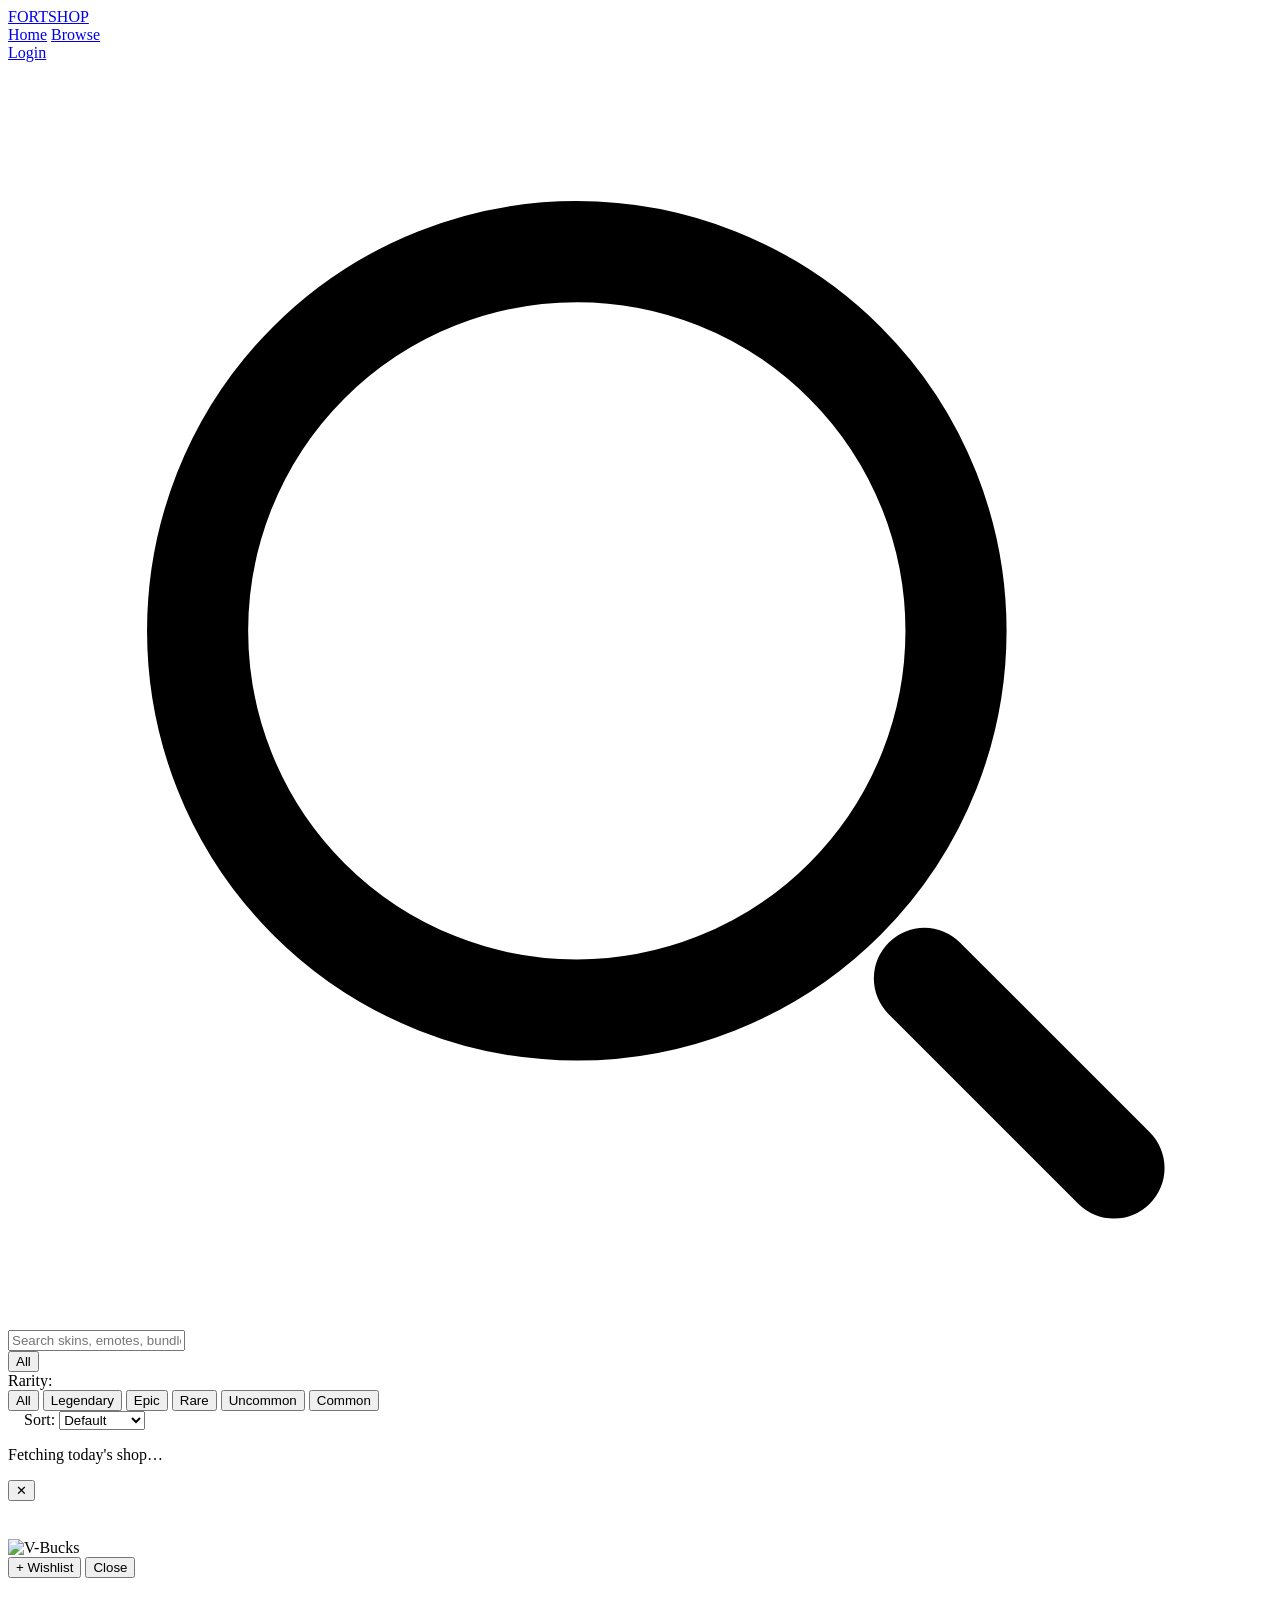
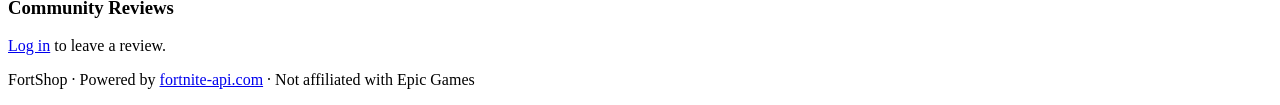
==== browse.html @ 2cf89644 "browse done" ====
<!DOCTYPE html>
<html lang="en">
<head>
  <meta charset="UTF-8"/>
  <meta name="viewport" content="width=device-width, initial-scale=1.0"/>
  <title>Browse — FortShop</title>
  <link rel="manifest" href="manifest.json"/>
  <link href="https://fonts.googleapis.com/css2?family=Rajdhani:wght@400;600;700&family=Orbitron:wght@700;900&display=swap" rel="stylesheet"/>
  <link rel="stylesheet" href="css/style.css"/>
  <link rel="stylesheet" href="css/components.css"/>
</head>
<body>

<header id="main-nav">
  <a href="index.html" class="logo">FORT<span>SHOP</span></a>
  <nav class="nav-links">
    <a href="index.html"   class="nav-link">Home</a>
    <a href="browse.html"  class="nav-link active">Browse</a>
    <a href="profile.html" class="nav-link" id="nav-profile" style="display:none">My Wishlist</a>
  </nav>
  <div class="nav-auth">
    <a href="login.html"  class="btn-nav"              id="nav-login">Login</a>
    <button               class="btn-nav btn-nav-ghost" id="nav-logout" style="display:none">Logout</button>
  </div>
</header>


<div class="browse-controls">

  <div class="search-wrap">
    <svg class="search-icon" viewBox="0 0 20 20" fill="none" aria-hidden="true">
      <circle cx="9" cy="9" r="6" stroke="currentColor" stroke-width="1.6"/>
      <path d="M14.5 14.5l3 3" stroke="currentColor" stroke-width="1.6" stroke-linecap="round"/>
    </svg>
    <input type="text" id="search-input" placeholder="Search skins, emotes, bundles…" autocomplete="off"/>
  </div>

  <div class="chip-row" id="type-chips">
    <button class="chip active" data-type="all">All</button>
  </div>

  <div class="filter-row">
    <span class="filter-label">Rarity:</span>
    <div class="chip-row" id="rarity-chips">
      <button class="chip active" data-rarity="all">All</button>
      <button class="chip" data-rarity="legendary">Legendary</button>
      <button class="chip" data-rarity="epic">Epic</button>
      <button class="chip" data-rarity="rare">Rare</button>
      <button class="chip" data-rarity="uncommon">Uncommon</button>
      <button class="chip" data-rarity="common">Common</button>
    </div>

    <span class="filter-label" style="margin-left:1rem">Sort:</span>
    <select class="sort-select" id="sort-select">
      <option value="default">Default</option>
      <option value="price-asc">Price ↑</option>
      <option value="price-desc">Price ↓</option>
      <option value="name-asc">Name A–Z</option>
      <option value="name-desc">Name Z–A</option>
    </select>

    <span class="results-count" id="results-count"></span>
  </div>
</div>

<main class="browse-main">
  <div id="browse-loader" class="loader-wrap">
    <div class="spinner"></div>
    <p>Fetching today's shop…</p>
  </div>

  <div id="browse-empty" class="empty-state" style="display:none">
    <p>No items match your search.</p>
  </div>

  <div class="item-grid" id="browse-grid"></div>
</main>

<div class="modal-overlay" id="modal-overlay">
  <div class="modal">
    <button class="modal-x" id="modal-close" aria-label="Close">✕</button>

    <div class="modal-hero">
      <div class="modal-stripe" id="modal-stripe"></div>
      <img id="modal-img" src="" alt=""/>
      <div class="modal-hero-fade"></div>
    </div>

    <div class="modal-body">
      <p class="modal-rarity" id="modal-rarity"></p>
      <h2 class="modal-name"  id="modal-name"></h2>
      <p class="modal-desc"   id="modal-desc"></p>

      <div class="modal-tags" id="modal-tags"></div>

      <div class="modal-footer-row">
        <div class="modal-price">
          <img src="https://fortnite-api.com/images/vbuck.png" class="vbuck-icon" alt="V-Bucks"/>
          <span id="modal-price-val"></span>
        </div>
        <div class="modal-actions">
          <button class="btn-primary" id="modal-wishlist-btn">+ Wishlist</button>
          <button class="btn-ghost"   id="modal-close-btn">Close</button>
        </div>
      </div>

      <div class="comments-section">
        <h3 class="comments-heading">Community Reviews</h3>
        <div id="comments-list"></div>
        <div id="comment-form" style="display:none">
          <textarea id="comment-input" class="comment-textarea"
                    placeholder="Share your thoughts on this item…"></textarea>
          <button class="btn-primary btn-sm" id="post-comment-btn">Post Review</button>
        </div>
        <p id="comment-login-prompt" class="muted-text">
          <a href="login.html">Log in</a> to leave a review.
        </p>
      </div>
    </div>
  </div>
</div>


<footer class="site-footer">
  <p>FortShop · Powered by <a href="https://fortnite-api.com" target="_blank">fortnite-api.com</a> · Not affiliated with Epic Games</p>
</footer>


<script src="https://www.gstatic.com/firebasejs/9.23.0/firebase-app-compat.js"></script>
<script src="https://www.gstatic.com/firebasejs/9.23.0/firebase-auth-compat.js"></script>
<script src="https://www.gstatic.com/firebasejs/9.23.0/firebase-firestore-compat.js"></script>
<script src="js/auth.js"></script>      
<script src="js/api.js"></script>       
<script src="js/ui.js"></script>        
<script src="js/storage.js"></script>   

<script>
  let allItems     = [];
  let activeType   = 'all';
  let activeRarity = 'all';
  let currentEntry = null;  

  
  const urlParams  = new URLSearchParams(window.location.search);
  const presetType = urlParams.get('type') || 'all';

  auth.onAuthStateChanged(user => {
    document.getElementById('nav-login').style.display    = user ? 'none'         : 'inline-block';
    document.getElementById('nav-logout').style.display   = user ? 'inline-block' : 'none';
    document.getElementById('nav-profile').style.display  = user ? 'inline-block' : 'none';

    const commentForm   = document.getElementById('comment-form');
    const commentPrompt = document.getElementById('comment-login-prompt');
    if (commentForm && commentPrompt) {
      commentForm.style.display   = user ? 'block' : 'none';
      commentPrompt.style.display = user ? 'none'  : 'block';
    }

    if (currentEntry && user) refreshWishlistBtn(currentEntry);
  });

  document.getElementById('nav-logout').addEventListener('click', () => auth.signOut());

  function buildTypeChips(entries) {
    const typeMap = {};
    entries.forEach(e => {
      const raw   = e.brItems?.[0]?.type?.value || (e.bundle ? 'bundle' : 'other');
      const label = e.brItems?.[0]?.type?.displayValue || (e.bundle ? 'Bundle' : 'Other');
      if (!typeMap[raw]) typeMap[raw] = { label, count: 0 };
      typeMap[raw].count++;
    });

    const container = document.getElementById('type-chips');
    container.querySelector('[data-type="all"]').textContent = `All (${entries.length})`;

    Object.entries(typeMap)
      .sort((a, b) => b[1].count - a[1].count)
      .forEach(([type, info]) => {
        if (container.querySelector(`[data-type="${type}"]`)) return;
        const btn = document.createElement('button');
        btn.className    = 'chip';
        btn.dataset.type = type;
        btn.textContent  = `${info.label} (${info.count})`;
        container.appendChild(btn);
      });

    if (presetType !== 'all') {
      activeType = presetType;
      container.querySelectorAll('.chip').forEach(c =>
        c.classList.toggle('active', c.dataset.type === presetType));
    }

    container.querySelectorAll('.chip').forEach(btn => {
      btn.addEventListener('click', () => {
        container.querySelectorAll('.chip').forEach(b => b.classList.remove('active'));
        btn.classList.add('active');
        activeType = btn.dataset.type;
        renderGrid();
      });
    });
  }

  document.getElementById('rarity-chips').querySelectorAll('.chip').forEach(btn => {
    btn.addEventListener('click', () => {
      document.getElementById('rarity-chips').querySelectorAll('.chip')
        .forEach(b => b.classList.remove('active'));
      btn.classList.add('active');
      activeRarity = btn.dataset.rarity;
      renderGrid();
    });
  });

  document.getElementById('sort-select').addEventListener('change', renderGrid);
  document.getElementById('search-input').addEventListener('input', renderGrid);

  function renderGrid() {
    const query  = document.getElementById('search-input').value.trim().toLowerCase();
    const sort   = document.getElementById('sort-select').value;
    const grid   = document.getElementById('browse-grid');
    const empty  = document.getElementById('browse-empty');

    let filtered = [...allItems];

    if (activeType !== 'all') {
      filtered = filtered.filter(e => {
        const t = e.brItems?.[0]?.type?.value || (e.bundle ? 'bundle' : 'other');
        return t === activeType;
      });
    }

    if (activeRarity !== 'all') {
      filtered = filtered.filter(e =>
        (e.brItems?.[0]?.rarity?.value || 'common') === activeRarity);
    }

    if (query) {
      filtered = filtered.filter(e => {
        const info = getItemInfo(e); 
        return info.name.toLowerCase().includes(query)
            || (info.set  || '').toLowerCase().includes(query)
            || (info.desc || '').toLowerCase().includes(query);
      });
    }

    if (sort === 'price-asc')  filtered.sort((a, b) => a.finalPrice - b.finalPrice);
    if (sort === 'price-desc') filtered.sort((a, b) => b.finalPrice - a.finalPrice);
    if (sort === 'name-asc')   filtered.sort((a, b) => getItemInfo(a).name.localeCompare(getItemInfo(b).name));
    if (sort === 'name-desc')  filtered.sort((a, b) => getItemInfo(b).name.localeCompare(getItemInfo(a).name));

    grid.innerHTML  = '';
    empty.style.display = filtered.length === 0 ? 'block' : 'none';
    document.getElementById('results-count').textContent =
      `${filtered.length} item${filtered.length !== 1 ? 's' : ''}`;

    filtered.forEach((entry, i) => {
      const card = buildItemCard(entry, i);
      card.addEventListener('click', () => openModal(entry));
      grid.appendChild(card);
    });
  }

  function openModal(entry) {
    currentEntry = entry;
    const info = getItemInfo(entry); 
    const rc   = rarityColors[info.rarity] || '#888';

    document.getElementById('modal-img').src            = info.img;
    document.getElementById('modal-img').alt            = info.name;
    document.getElementById('modal-stripe').style.background = rc;
    document.getElementById('modal-rarity').style.color      = rc;
    document.getElementById('modal-rarity').textContent = `${info.rarity.toUpperCase()} · ${info.type}`;
    document.getElementById('modal-name').textContent   = info.name;
    document.getElementById('modal-desc').textContent   = info.desc || 'No description available.';
    document.getElementById('modal-price-val').textContent = Number(info.price).toLocaleString();

    const tags = document.getElementById('modal-tags');
    tags.innerHTML = '';
    if (info.set)         tags.innerHTML += `<span class="tag">📦 ${info.set}</span>`;
    if (info.giftable)    tags.innerHTML += `<span class="tag">🎁 Giftable</span>`;
    if (entry.refundable) tags.innerHTML += `<span class="tag">↩ Refundable</span>`;
    if (info.banner)      tags.innerHTML += `<span class="tag">🔥 ${info.banner}</span>`;

    document.getElementById('modal-overlay').classList.add('open');
    document.body.style.overflow = 'hidden';

    refreshWishlistBtn(entry);

    const itemKey = entry.offerId || info.name;
    loadComments(itemKey);

    document.getElementById('post-comment-btn').onclick = async () => {
      const text = document.getElementById('comment-input').value.trim();
      if (!text) return;
      await postComment(itemKey, info.name, text);
      document.getElementById('comment-input').value = '';
      loadComments(itemKey);
    };
  }

  function refreshWishlistBtn(entry) {
    const btn  = document.getElementById('modal-wishlist-btn');
    const user = auth.currentUser;
    if (!user) { btn.textContent = '+ Wishlist'; return; }

    const itemKey = entry.offerId || getItemInfo(entry).name;
    isWishlisted(itemKey).then(saved => {
      btn.textContent = saved ? '✓ Wishlisted' : '+ Wishlist';
      btn.onclick = async () => {
        await toggleWishlist(getItemInfo(entry), itemKey); 
        refreshWishlistBtn(entry);
      };
    });
  }

  function closeModal() {
    document.getElementById('modal-overlay').classList.remove('open');
    document.body.style.overflow = '';
    currentEntry = null;
  }

  document.getElementById('modal-close').addEventListener('click', closeModal);
  document.getElementById('modal-close-btn').addEventListener('click', closeModal);
  document.getElementById('modal-overlay').addEventListener('click', e => {
    if (e.target === e.currentTarget) closeModal();
  });
  document.addEventListener('keydown', e => { if (e.key === 'Escape') closeModal(); });

  (async () => {
    const data = await fetchShop();
    document.getElementById('browse-loader').style.display = 'none';

    if (!data) {
      document.getElementById('browse-empty').style.display = 'block';
      document.getElementById('browse-empty').innerHTML     = '<p>Could not load the item shop. Try refreshing.</p>';
      return;
    }

    allItems = data.entries || [];
    buildTypeChips(allItems);
    renderGrid();
  })();
</script>

</body>
</html>
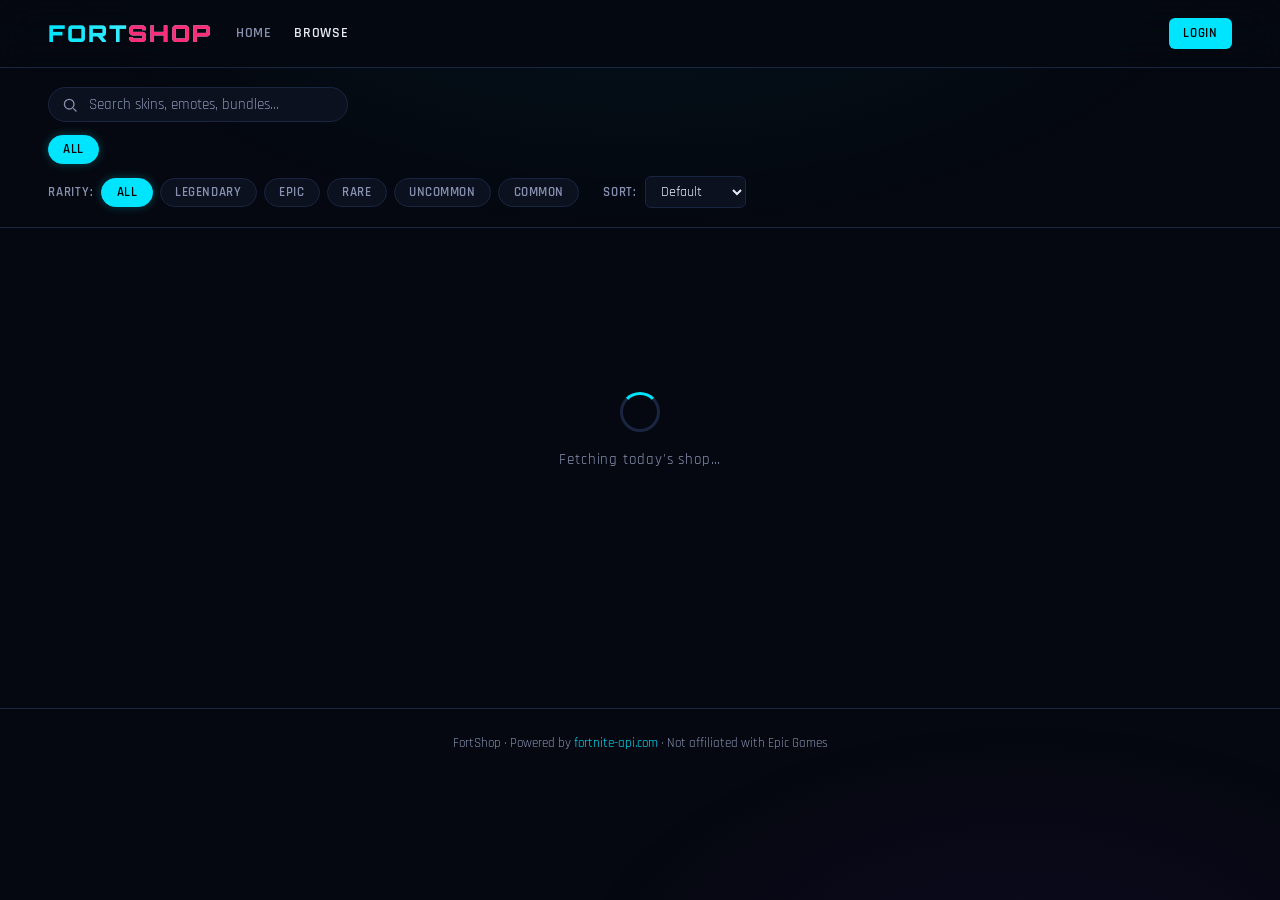
==== commit cb9f9feb: "browse fix" ====
--- a/browse.html
+++ b/browse.html
@@ -285,7 +285,9 @@
 
     refreshWishlistBtn(entry);
 
-    const itemKey = entry.offerId || info.name;
+    const itemKey = (entry.offerId || getItemInfo(entry).name)
+  .replace(/[\/:.]/g, '_')
+  .substring(0, 100);
     loadComments(itemKey);
 
     document.getElementById('post-comment-btn').onclick = async () => {
@@ -302,7 +304,9 @@
     const user = auth.currentUser;
     if (!user) { btn.textContent = '+ Wishlist'; return; }
 
-    const itemKey = entry.offerId || getItemInfo(entry).name;
+    const itemKey = (entry.offerId || getItemInfo(entry).name)
+  .replace(/[\/:.]/g, '_')
+  .substring(0, 100);
     isWishlisted(itemKey).then(saved => {
       btn.textContent = saved ? '✓ Wishlisted' : '+ Wishlist';
       btn.onclick = async () => {
--- a/css/style.css
+++ b/css/style.css
@@ -0,0 +1,490 @@
+:root {
+  --bg:         #050810;
+  --surface:    #0c1120;
+  --surface-2:  #111827;
+  --border:     #1a2540;
+  --border-2:   #253050;
+  --accent:     #00e5ff;
+  --accent-dim: #0099bb;
+  --gold:       #ffd700;
+  --purple:     #7b2fd6;
+  --pink:       #ff2d78;
+  --text:       #e8eaf6;
+  --muted:      #8892b0;
+
+  --font-display: 'Orbitron', sans-serif;
+  --font-body:    'Rajdhani', sans-serif;
+
+  --sp-xs:  .25rem;
+  --sp-sm:  .5rem;
+  --sp-md:  1rem;
+  --sp-lg:  1.5rem;
+  --sp-xl:  2rem;
+  --sp-2xl: 3rem;
+
+  --nav-h:      68px;
+  --radius-sm:  6px;
+  --radius-md:  10px;
+  --radius-lg:  16px;
+  --max-w:      1400px;
+}
+
+
+*, *::before, *::after { box-sizing: border-box; margin: 0; padding: 0; }
+html  { scroll-behavior: smooth; }
+body  {
+  background:  var(--bg);
+  color:       var(--text);
+  font-family: var(--font-body);
+  font-size:   16px;
+  line-height: 1.6;
+  min-height:  100vh;
+  overflow-x:  hidden;
+}
+
+
+body::before {
+  content: '';
+  position: fixed; inset: 0;
+  background:
+    radial-gradient(ellipse 80% 60% at 50% -10%, rgba(0,229,255,.06) 0%, transparent 60%),
+    radial-gradient(ellipse 60% 50% at 80% 110%, rgba(123,47,214,.08) 0%, transparent 60%);
+  pointer-events: none;
+  z-index: 0;
+}
+
+
+h1, h2, h3 {
+  font-family: var(--font-display);
+  font-weight: 700;
+  line-height: 1.2;
+}
+a { color: var(--accent); text-decoration: none; }
+a:hover { text-decoration: underline; }
+
+
+.muted-text     { color: var(--muted); font-size: .9rem; }
+.section-label  {
+  font-family:    var(--font-display);
+  font-size:      clamp(.8rem, 1.8vw, 1rem);
+  letter-spacing: .14em;
+  text-transform: uppercase;
+  color:          var(--muted);
+}
+
+
+.loader-wrap {
+  display:         flex;
+  flex-direction:  column;
+  align-items:     center;
+  justify-content: center;
+  min-height:      40vh;
+  gap:             1rem;
+  color:           var(--muted);
+  font-size:       .95rem;
+  letter-spacing:  .06em;
+}
+.spinner {
+  width:  40px; height: 40px;
+  border: 3px solid var(--border);
+  border-top-color: var(--accent);
+  border-radius: 50%;
+  animation: spin .8s linear infinite;
+}
+@keyframes spin { to { transform: rotate(360deg); } }
+
+
+.empty-state {
+  text-align:      center;
+  padding:         var(--sp-2xl) var(--sp-md);
+  color:           var(--muted);
+  display:         flex;
+  flex-direction:  column;
+  align-items:     center;
+  gap:             var(--sp-md);
+}
+
+
+.item-grid {
+  display:               grid;
+  grid-template-columns: repeat(auto-fill, minmax(min(100%, 195px), 1fr));
+  gap:                   1rem;
+}
+
+
+.hero {
+  position:        relative;
+  z-index:         1;
+  display:         flex;
+  align-items:     center;
+  justify-content: space-between;
+  gap:             2rem;
+  padding:         var(--sp-2xl) clamp(1rem, 4vw, 3rem);
+  min-height:      62vh;
+  overflow:        hidden;
+}
+.hero-bg-glow {
+  position:       absolute; inset: 0;
+  background:     radial-gradient(ellipse 60% 80% at 30% 50%, rgba(0,229,255,.06) 0%, transparent 70%);
+  pointer-events: none;
+}
+.hero-content { flex: 1; max-width: 520px; }
+.hero-eyebrow {
+  font-size:      .78rem;
+  letter-spacing: .2em;
+  text-transform: uppercase;
+  color:          var(--accent);
+  margin-bottom:  .8rem;
+}
+.hero-title {
+  font-size:     clamp(2.4rem, 7vw, 4.2rem);
+  font-weight:   900;
+  line-height:   1.05;
+  margin-bottom: 1rem;
+}
+.hero-accent    { color: var(--accent); }
+.hero-sub       { color: var(--muted); font-size: 1.05rem; margin-bottom: 1.8rem; }
+.hero-cta-row   { display: flex; gap: 1rem; flex-wrap: wrap; }
+
+.hero-cards     { display: flex; gap: .75rem; flex-shrink: 0; }
+.hero-card {
+  width:         136px;
+  border-radius: var(--radius-md);
+  border:        1px solid var(--rc, var(--border));
+  overflow:      hidden;
+  position:      relative;
+  animation:     fadeUp .5s ease both;
+}
+@keyframes fadeUp {
+  from { opacity: 0; transform: translateY(20px); }
+  to   { opacity: 1; transform: translateY(0); }
+}
+.hero-card-stripe {
+  position:   absolute; top: 0; left: 0; right: 0; height: 3px;
+  background: var(--rc, var(--accent));
+}
+.hero-card img {
+  width: 100%; aspect-ratio: 1; object-fit: cover; display: block;
+}
+.hero-card-label {
+  padding:         .4rem .55rem;
+  font-size:       .7rem;
+  font-weight:     600;
+  letter-spacing:  .04em;
+  background:      var(--surface);
+  white-space:     nowrap;
+  overflow:        hidden;
+  text-overflow:   ellipsis;
+}
+
+
+.categories {
+  position: relative; z-index: 1;
+  padding: var(--sp-xl) clamp(1rem, 4vw, 3rem) var(--sp-md);
+}
+.pill-row { display: flex; flex-wrap: wrap; gap: .6rem; margin-top: var(--sp-md); }
+.pill {
+  background:     var(--surface);
+  border:         1px solid var(--border);
+  color:          var(--muted);
+  padding:        .38rem 1.1rem;
+  border-radius:  999px;
+  font-size:      .88rem;
+  font-weight:    600;
+  letter-spacing: .05em;
+  text-transform: uppercase;
+  transition:     all .18s;
+  text-decoration: none;
+}
+.pill:hover {
+  background:      var(--accent);
+  border-color:    var(--accent);
+  color:           #000;
+  text-decoration: none;
+}
+
+
+.featured {
+  position: relative; z-index: 1;
+  padding: var(--sp-md) clamp(1rem, 4vw, 3rem) var(--sp-xl);
+}
+.section-header-row {
+  display:         flex;
+  align-items:     center;
+  justify-content: space-between;
+  margin-bottom:   var(--sp-md);
+}
+.see-all-link { font-size: .9rem; color: var(--accent); }
+
+
+.cta-band {
+  position:     relative; z-index: 1;
+  margin:       0 clamp(1rem, 4vw, 3rem) var(--sp-xl);
+  background:   var(--surface-2);
+  border:       1px solid var(--border-2);
+  border-radius: var(--radius-lg);
+  padding:      var(--sp-xl) var(--sp-2xl);
+  text-align:   center;
+}
+.cta-title { font-size: clamp(1.3rem, 3vw, 2rem); margin-bottom: .6rem; }
+.cta-sub   { color: var(--muted); margin-bottom: var(--sp-lg); }
+
+
+.browse-controls {
+  position:      relative; z-index: 1;
+  padding:       1.2rem clamp(1rem, 4vw, 3rem);
+  border-bottom: 1px solid var(--border);
+  display:       flex;
+  flex-direction: column;
+  gap:           .8rem;
+}
+.filter-row {
+  display:     flex;
+  align-items: center;
+  flex-wrap:   wrap;
+  gap:         .5rem;
+}
+.filter-label {
+  font-size:      .8rem;
+  color:          var(--muted);
+  font-weight:    600;
+  letter-spacing: .06em;
+  text-transform: uppercase;
+}
+.results-count { font-size: .82rem; color: var(--muted); margin-left: auto; }
+.browse-main {
+  position: relative; z-index: 1;
+  padding: var(--sp-lg) clamp(1rem, 4vw, 3rem) var(--sp-2xl);
+}
+
+
+.auth-page {
+  display:         flex;
+  flex-direction:  column;
+  align-items:     center;
+  justify-content: center;
+  min-height:      100vh;
+  padding:         var(--sp-lg);
+}
+.auth-logo   { margin-bottom: var(--sp-xl); font-size: 1.4rem; }
+.auth-card   {
+  background:    var(--surface);
+  border:        1px solid var(--border);
+  border-radius: var(--radius-lg);
+  padding:       2rem 2.2rem;
+  width:         100%; max-width: 400px;
+}
+.auth-title  { font-size: clamp(1.4rem, 4vw, 2rem); text-align: center; margin-bottom: .4rem; }
+.auth-sub    { color: var(--muted); text-align: center; margin-bottom: 1.5rem; font-size: .95rem; }
+.auth-form   { display: flex; flex-direction: column; gap: .75rem; }
+.form-label  { font-size: .85rem; font-weight: 600; color: var(--muted); letter-spacing: .04em; }
+.auth-switch { text-align: center; font-size: .9rem; color: var(--muted); margin-top: 1.2rem; }
+.auth-link   { color: var(--accent); }
+.auth-error  {
+  background:    rgba(239,68,68,.1);
+  border:        1px solid rgba(239,68,68,.3);
+  border-radius: var(--radius-sm);
+  padding:       .55rem .85rem;
+  font-size:     .88rem;
+  color:         #f87171;
+  margin-bottom: .5rem;
+}
+
+
+.profile-header {
+  position:      relative; z-index: 1;
+  display:       flex;
+  align-items:   center;
+  gap:           var(--sp-lg);
+  padding:       var(--sp-xl) clamp(1rem, 4vw, 3rem);
+  border-bottom: 1px solid var(--border);
+  flex-wrap:     wrap;
+}
+.profile-avatar {
+  width:           60px; height: 60px;
+  border-radius:   50%;
+  background:      linear-gradient(135deg, var(--accent), var(--purple));
+  display:         flex;
+  align-items:     center;
+  justify-content: center;
+  font-family:     var(--font-display);
+  font-size:       1.4rem;
+  font-weight:     700;
+  color:           #fff;
+  flex-shrink:     0;
+}
+.profile-info  { flex: 1; }
+.profile-name  { font-size: clamp(1.2rem, 3vw, 1.7rem); }
+.profile-email { color: var(--muted); font-size: .88rem; }
+.profile-stats { display: flex; gap: var(--sp-lg); }
+.stat-box      { text-align: center; }
+.stat-num {
+  font-family: var(--font-display);
+  font-size:   1.5rem;
+  font-weight: 700;
+  color:       var(--accent);
+}
+.stat-label {
+  font-size:      .72rem;
+  color:          var(--muted);
+  letter-spacing: .06em;
+  text-transform: uppercase;
+}
+
+.profile-tabs {
+  position:      relative; z-index: 1;
+  display:       flex;
+  gap:           .4rem;
+  padding:       .75rem clamp(1rem, 4vw, 3rem) 0;
+  border-bottom: 1px solid var(--border);
+}
+.ptab {
+  background:     none;
+  border:         none;
+  border-bottom:  2px solid transparent;
+  color:          var(--muted);
+  font-family:    var(--font-body);
+  font-size:      .93rem;
+  font-weight:    600;
+  letter-spacing: .05em;
+  padding:        .4rem 1rem .65rem;
+  cursor:         pointer;
+  transition:     all .18s;
+}
+.ptab.active { color: var(--accent); border-bottom-color: var(--accent); }
+.profile-main {
+  position: relative; z-index: 1;
+  padding: var(--sp-lg) clamp(1rem, 4vw, 3rem) var(--sp-2xl);
+}
+
+
+.reviews-list  { display: flex; flex-direction: column; gap: .75rem; }
+.review-card   {
+  background:    var(--surface);
+  border:        1px solid var(--border);
+  border-radius: var(--radius-md);
+  padding:       var(--sp-md);
+}
+.review-header    { display: flex; justify-content: space-between; margin-bottom: .4rem; }
+.review-item-name { font-weight: 600; }
+.review-date      { font-size: .8rem; color: var(--muted); }
+.review-text      { color: var(--muted); font-size: .93rem; }
+
+
+.detail-hero {
+  position:   relative;
+  width:      100%;
+  max-height: 60vh;
+  overflow:   hidden;
+  background: #0a0f1e;
+}
+.detail-hero-stripe {
+  position:   absolute; top: 0; left: 0; right: 0;
+  height:     5px; z-index: 2;
+}
+.detail-hero-img {
+  width: 100%; max-height: 60vh; object-fit: cover; display: block;
+}
+.detail-hero-fade {
+  position:   absolute; bottom: 0; left: 0; right: 0; height: 50%;
+  background: linear-gradient(transparent, var(--bg));
+}
+.detail-body {
+  position: relative; z-index: 1;
+  padding:  var(--sp-xl) clamp(1rem, 4vw, 3rem) var(--sp-2xl);
+  display:  grid;
+  grid-template-columns: 1fr 1fr;
+  gap:      var(--sp-xl);
+}
+@media (max-width: 700px) { .detail-body { grid-template-columns: 1fr; } }
+
+.detail-rarity  {
+  font-size:      .72rem;
+  font-weight:    600;
+  letter-spacing: .13em;
+  text-transform: uppercase;
+  margin-bottom:  .3rem;
+}
+.detail-title   { font-size: clamp(1.4rem, 4vw, 2.2rem); margin-bottom: .6rem; }
+.detail-desc    { color: var(--muted); margin-bottom: 1rem; line-height: 1.55; }
+.detail-tags    { display: flex; flex-wrap: wrap; gap: .5rem; margin-bottom: 1.1rem; }
+.detail-price-row {
+  display:     flex;
+  align-items: center;
+  gap:         1rem;
+  margin-bottom: var(--sp-lg);
+}
+.detail-price {
+  display:     flex;
+  align-items: center;
+  gap:         .45rem;
+  font-family: var(--font-display);
+  font-size:   1.5rem;
+  font-weight: 900;
+  color:       var(--gold);
+}
+
+
+.comments-section   {
+  margin-top:  1.4rem;
+  border-top:  1px solid var(--border);
+  padding-top: 1.1rem;
+}
+.comments-heading   {
+  font-size:      .85rem;
+  letter-spacing: .1em;
+  text-transform: uppercase;
+  color:          var(--muted);
+  margin-bottom:  .8rem;
+}
+.comment-card       {
+  background:    rgba(255,255,255,.04);
+  border-radius: var(--radius-sm);
+  padding:       .6rem .8rem;
+  margin-bottom: .55rem;
+}
+.comment-header     { display: flex; justify-content: space-between; margin-bottom: .3rem; }
+.comment-user       { font-size: .8rem; font-weight: 600; color: var(--accent); }
+.comment-date       { font-size: .74rem; color: var(--muted); }
+.comment-text       { font-size: .9rem; }
+.comment-textarea   {
+  width:         100%;
+  background:    var(--surface-2);
+  border:        1px solid var(--border);
+  color:         var(--text);
+  font-family:   var(--font-body);
+  font-size:     .9rem;
+  border-radius: var(--radius-sm);
+  padding:       .55rem .8rem;
+  resize:        vertical;
+  min-height:    70px;
+  outline:       none;
+  margin-top:    .6rem;
+}
+.comment-textarea:focus { border-color: var(--accent); }
+
+
+.site-footer {
+  position:      relative; z-index: 1;
+  text-align:    center;
+  padding:       var(--sp-lg);
+  color:         var(--muted);
+  font-size:     .8rem;
+  border-top:    1px solid var(--border);
+  margin-top:    var(--sp-2xl);
+}
+.site-footer a { color: var(--accent); }
+
+
+@media (max-width: 768px) {
+  .hero            { flex-direction: column; text-align: center; min-height: auto; }
+  .hero-cta-row    { justify-content: center; }
+  .hero-cards      { display: none; }
+  .profile-header  { justify-content: center; text-align: center; }
+  .profile-stats   { justify-content: center; }
+}
+@media (max-width: 480px) {
+  .hero-title      { font-size: 2.2rem; }
+  .cta-band        { padding: var(--sp-lg); }
+  .auth-card       { padding: 1.5rem; }
+}
--- a/css/components.css
+++ b/css/components.css
@@ -0,0 +1,386 @@
+#main-nav {
+  position:        sticky; top: 0; z-index: 100;
+  backdrop-filter: blur(18px);
+  -webkit-backdrop-filter: blur(18px);
+  background:      rgba(5, 8, 16, .88);
+  border-bottom:   1px solid var(--border);
+  padding:         0 clamp(1rem, 4vw, 3rem);
+  display:         flex;
+  align-items:     center;
+  gap:             1.5rem;
+  height:          var(--nav-h);
+}
+
+.logo {
+  font-family:  var(--font-display);
+  font-size:    clamp(1rem, 2.5vw, 1.45rem);
+  font-weight:  900;
+  letter-spacing: .08em;
+  background:   linear-gradient(90deg, var(--accent), #7bf5ff);
+  -webkit-background-clip: text;
+  -webkit-text-fill-color: transparent;
+  background-clip: text;
+  flex-shrink:  0;
+  text-decoration: none;
+}
+.logo span { color: var(--pink); -webkit-text-fill-color: var(--pink); }
+
+.nav-links   { display: flex; gap: 1.4rem; flex: 1; }
+.nav-link {
+  font-size:      .88rem;
+  font-weight:    600;
+  letter-spacing: .05em;
+  text-transform: uppercase;
+  color:          var(--muted);
+  text-decoration: none;
+  transition:     color .15s;
+}
+.nav-link:hover, .nav-link.active { color: var(--text); text-decoration: none; }
+
+.nav-auth {
+  display:     flex;
+  align-items: center;
+  gap:         .75rem;
+  margin-left: auto;
+}
+.date-badge {
+  background:    var(--surface);
+  border:        1px solid var(--border);
+  border-radius: var(--radius-sm);
+  padding:       .28rem .72rem;
+  font-size:     .78rem;
+  letter-spacing: .04em;
+  color:         var(--muted);
+}
+
+
+.btn-primary {
+  display:         inline-block;
+  background:      var(--accent);
+  color:           #000;
+  font-family:     var(--font-display);
+  font-size:       .78rem;
+  font-weight:     700;
+  letter-spacing:  .07em;
+  text-transform:  uppercase;
+  padding:         .6rem 1.5rem;
+  border-radius:   var(--radius-sm);
+  border:          none;
+  cursor:          pointer;
+  transition:      opacity .18s, box-shadow .18s;
+  box-shadow:      0 4px 14px rgba(0,229,255,.25);
+  text-decoration: none;
+  white-space:     nowrap;
+}
+.btn-primary:hover {
+  opacity:         .88;
+  box-shadow:      0 4px 20px rgba(0,229,255,.42);
+  text-decoration: none;
+  color:           #000;
+}
+
+.btn-ghost {
+  display:         inline-block;
+  background:      transparent;
+  border:          1px solid var(--border-2);
+  color:           var(--muted);
+  font-family:     var(--font-body);
+  font-size:       .9rem;
+  font-weight:     600;
+  letter-spacing:  .04em;
+  padding:         .58rem 1.3rem;
+  border-radius:   var(--radius-sm);
+  cursor:          pointer;
+  transition:      background .18s, color .18s;
+  text-decoration: none;
+}
+.btn-ghost:hover {
+  background:      rgba(255,255,255,.08);
+  color:           var(--text);
+  text-decoration: none;
+}
+
+.btn-nav {
+  font-family:    var(--font-body);
+  font-size:      .83rem;
+  font-weight:    600;
+  letter-spacing: .05em;
+  text-transform: uppercase;
+  background:     var(--accent);
+  color:          #000;
+  padding:        .3rem .9rem;
+  border-radius:  var(--radius-sm);
+  border:         none;
+  cursor:         pointer;
+  text-decoration: none;
+  transition:     opacity .15s;
+}
+.btn-nav:hover { opacity: .85; text-decoration: none; color: #000; }
+
+.btn-nav-ghost {
+  background: transparent;
+  border:     1px solid var(--border-2);
+  color:      var(--muted);
+}
+.btn-nav-ghost:hover { background: rgba(255,255,255,.07); color: var(--text); }
+
+.btn-full { width: 100%; text-align: center; }
+.btn-sm   { font-size: .76rem; padding: .3rem .75rem; }
+
+.btn-remove {
+  display:       inline-block;
+  background:    transparent;
+  border:        1px solid rgba(239,68,68,.35);
+  color:         #f87171;
+  font-family:   var(--font-body);
+  font-size:     .76rem;
+  font-weight:   600;
+  padding:       .2rem .65rem;
+  border-radius: var(--radius-sm);
+  cursor:        pointer;
+  transition:    background .15s;
+}
+.btn-remove:hover { background: rgba(239,68,68,.14); }
+
+
+.chip-row { display: flex; flex-wrap: wrap; gap: .45rem; }
+.chip {
+  background:     var(--surface);
+  border:         1px solid var(--border);
+  color:          var(--muted);
+  padding:        .3rem .9rem;
+  border-radius:  999px;
+  font-family:    var(--font-body);
+  font-size:      .83rem;
+  font-weight:    600;
+  letter-spacing: .04em;
+  text-transform: uppercase;
+  cursor:         pointer;
+  transition:     all .15s;
+  white-space:    nowrap;
+}
+.chip:hover, .chip.active {
+  background:  var(--accent);
+  border-color: var(--accent);
+  color:       #000;
+  box-shadow:  0 0 10px rgba(0,229,255,.28);
+}
+
+
+.sort-select {
+  background:  var(--surface);
+  border:      1px solid var(--border);
+  color:       var(--text);
+  padding:     .3rem .7rem;
+  border-radius: var(--radius-sm);
+  font-family: var(--font-body);
+  font-size:   .86rem;
+  outline:     none;
+  cursor:      pointer;
+}
+
+
+.search-wrap { position: relative; }
+.search-wrap input {
+  background:   var(--surface);
+  border:       1px solid var(--border);
+  color:        var(--text);
+  padding:      .44rem 1rem .44rem 2.5rem;
+  border-radius: 999px;
+  font-family:  var(--font-body);
+  font-size:    .95rem;
+  outline:      none;
+  width:        clamp(200px, 30vw, 300px);
+  transition:   border-color .18s, box-shadow .18s;
+}
+.search-wrap input:focus {
+  border-color: var(--accent);
+  box-shadow:   0 0 10px rgba(0,229,255,.16);
+}
+.search-wrap input::placeholder { color: var(--muted); }
+.search-icon {
+  position:       absolute; left: .85rem; top: 50%;
+  transform:      translateY(-50%);
+  color:          var(--muted);
+  width:          16px; height: 16px;
+  pointer-events: none;
+}
+
+
+.form-input {
+  width:         100%;
+  background:    var(--bg);
+  border:        1px solid var(--border);
+  color:         var(--text);
+  font-family:   var(--font-body);
+  font-size:     1rem;
+  padding:       .52rem .9rem;
+  border-radius: var(--radius-sm);
+  outline:       none;
+  transition:    border-color .18s;
+}
+.form-input:focus { border-color: var(--accent); }
+.form-input::placeholder { color: var(--muted); }
+
+
+.item-card {
+  background:    var(--surface);
+  border:        1px solid var(--border);
+  border-radius: var(--radius-md);
+  overflow:      hidden;
+  position:      relative;
+  cursor:        pointer;
+  transition:    transform .22s, box-shadow .22s, border-color .22s;
+  animation:     fadeUp .4s ease both;
+}
+.item-card:hover {
+  transform:     translateY(-5px);
+  border-color:  var(--rc, var(--accent));
+  box-shadow:    0 8px 28px rgba(0,0,0,.5),
+                 0 0 18px color-mix(in srgb, var(--rc, var(--accent)) 28%, transparent);
+}
+
+.card-img-wrap {
+  position:      relative;
+  width:         100%; aspect-ratio: 1;
+  overflow:      hidden;
+  background:    #0a0f1e;
+}
+.card-img-wrap::before {
+  content:    '';
+  position:   absolute; inset: 0;
+  background: linear-gradient(160deg, var(--rc, #1a2540) 0%, transparent 55%);
+  opacity:    .3; z-index: 1;
+}
+.card-img {
+  width:       100%; height: 100%;
+  object-fit:  cover;
+  transition:  transform .3s;
+  display:     block;
+}
+.item-card:hover .card-img { transform: scale(1.06); }
+
+.rarity-stripe {
+  position:   absolute; top: 0; left: 0; right: 0; height: 3px;
+  background: var(--rc, var(--accent));
+  z-index:    2;
+}
+.card-banner {
+  position:       absolute; top: 10px; right: -22px;
+  background:     var(--pink);
+  color:          #fff;
+  font-size:      .65rem; font-weight: 700;
+  letter-spacing: .08em; text-transform: uppercase;
+  padding:        .14rem .55rem;
+  transform:      rotate(30deg);
+  z-index:        3;
+}
+.card-banner--new { background: var(--accent); color: #000; }
+
+.card-body   { padding: .68rem .85rem .8rem; }
+.card-type   {
+  font-size:      .7rem; font-weight: 600;
+  letter-spacing: .1em; text-transform: uppercase;
+  margin-bottom:  .18rem;
+}
+.card-name   {
+  font-family:   var(--font-display);
+  font-size:     .82rem; font-weight: 700;
+  white-space:   nowrap; overflow: hidden; text-overflow: ellipsis;
+  line-height:   1.3;
+}
+.card-set    {
+  font-size:   .72rem; color: var(--muted); margin-top: .12rem;
+  white-space: nowrap; overflow: hidden; text-overflow: ellipsis;
+}
+.card-footer {
+  display:     flex; align-items: center; justify-content: space-between;
+  margin-top:  .58rem;
+}
+.card-price  {
+  display:     flex; align-items: center; gap: .27rem;
+  font-family: var(--font-display);
+  font-size:   .88rem; font-weight: 700; color: var(--gold);
+}
+.vbuck-sm    { height: 13px; }
+.vbuck-icon  { height: 18px; vertical-align: middle; margin-right: 4px; }
+.card-gift   { font-size: .8rem; }
+
+
+.modal-overlay {
+  position:        fixed; inset: 0; z-index: 200;
+  background:      rgba(0,0,0,.78);
+  backdrop-filter: blur(6px);
+  display:         flex; align-items: center; justify-content: center;
+  padding:         1rem;
+  opacity:         0; pointer-events: none;
+  transition:      opacity .22s;
+}
+.modal-overlay.open { opacity: 1; pointer-events: all; }
+
+.modal {
+  background:    var(--surface);
+  border:        1px solid var(--border);
+  border-radius: var(--radius-lg);
+  max-width:     540px; width: 100%;
+  overflow:      hidden; position: relative;
+  transform:     scale(.92);
+  transition:    transform .22s;
+  max-height:    90vh; overflow-y: auto;
+}
+.modal-overlay.open .modal { transform: scale(1); }
+
+.modal-hero {
+  position:   relative; width: 100%; aspect-ratio: 16/9;
+  background: #0a0f1e; overflow: hidden;
+}
+.modal-hero img { width: 100%; height: 100%; object-fit: cover; display: block; }
+.modal-hero-fade {
+  position:   absolute; bottom: 0; left: 0; right: 0; height: 50%;
+  background: linear-gradient(transparent, var(--surface));
+}
+.modal-stripe {
+  position: absolute; top: 0; left: 0; right: 0; height: 4px; z-index: 2;
+}
+.modal-x {
+  position:    absolute; top: .7rem; right: .8rem; z-index: 10;
+  background:  rgba(0,0,0,.55); border: 1px solid var(--border);
+  color:       var(--muted); width: 30px; height: 30px;
+  border-radius: 50%; font-size: 1rem;
+  display:     flex; align-items: center; justify-content: center;
+  cursor:      pointer; transition: background .15s; line-height: 1;
+  background-color: transparent; border: 1px solid var(--border);
+}
+.modal-x:hover { background: rgba(255,255,255,.12); color: #fff; }
+
+.modal-body    { padding: 1.1rem 1.35rem 1.5rem; }
+.modal-rarity  {
+  font-size: .72rem; font-weight: 600; letter-spacing: .13em;
+  text-transform: uppercase; margin-bottom: .28rem;
+}
+.modal-name    { font-family: var(--font-display); font-size: clamp(1.1rem,3vw,1.4rem); font-weight: 900; margin-bottom: .5rem; }
+.modal-desc    { color: var(--muted); font-size: .93rem; line-height: 1.5; margin-bottom: .9rem; }
+.modal-tags    { display: flex; flex-wrap: wrap; gap: .45rem; margin-bottom: .95rem; }
+.tag {
+  background:    rgba(255,255,255,.06);
+  border:        1px solid var(--border);
+  border-radius: var(--radius-sm);
+  padding:       .18rem .62rem;
+  font-size:     .74rem; color: var(--muted); letter-spacing: .04em;
+}
+.modal-footer-row {
+  display:     flex; align-items: center; justify-content: space-between;
+  flex-wrap:   wrap; gap: .75rem;
+}
+.modal-price  {
+  display:     flex; align-items: center; gap: .42rem;
+  font-family: var(--font-display);
+  font-size:   1.4rem; font-weight: 900; color: var(--gold);
+}
+.modal-actions { display: flex; gap: .6rem; }
+
+
+@media (max-width: 600px) {
+  .nav-links             { display: none; }
+  .search-wrap input     { width: 160px; }
+}
